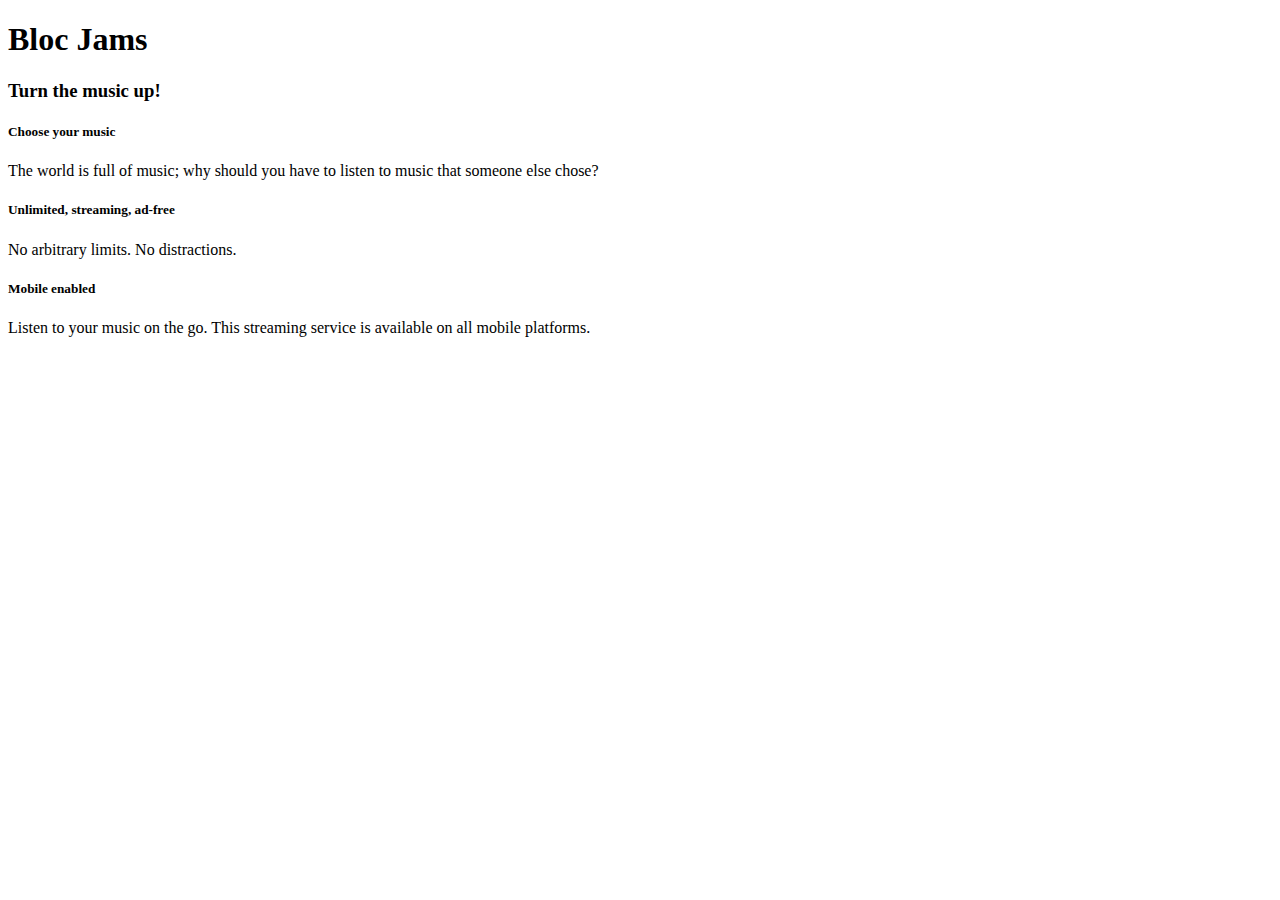
==== index.html @ 3ea53e03 "Checkpoint-2-basic-html: completed" ====
<!DOCTYPE html>
<html>
    <head></head>
        <title>Bloc Jams</title>
    <body>
        <div> <!-- navigation bar -->
        </div>
        <div> <!-- hero content -->
            <h1>Bloc Jams</h1>
            <h3>Turn the music up!</h3>
        </div>
        <div> <!-- selling points -->
            <h5>Choose your music</h5>
            <p>The world is full of music; why should you have to listen to music that someone else chose?</p>
        </div>
        <div>
            <h5>Unlimited, streaming, ad-free</h5>
            <p>
                No arbitrary limits. No distractions.
            </p>
        </div>
        <div>
            <h5>Mobile enabled</h5>
            <p>
                Listen to your music on the go. This streaming service is available on all mobile platforms.
            </p>
        </div>
    </body>
</html>
<html
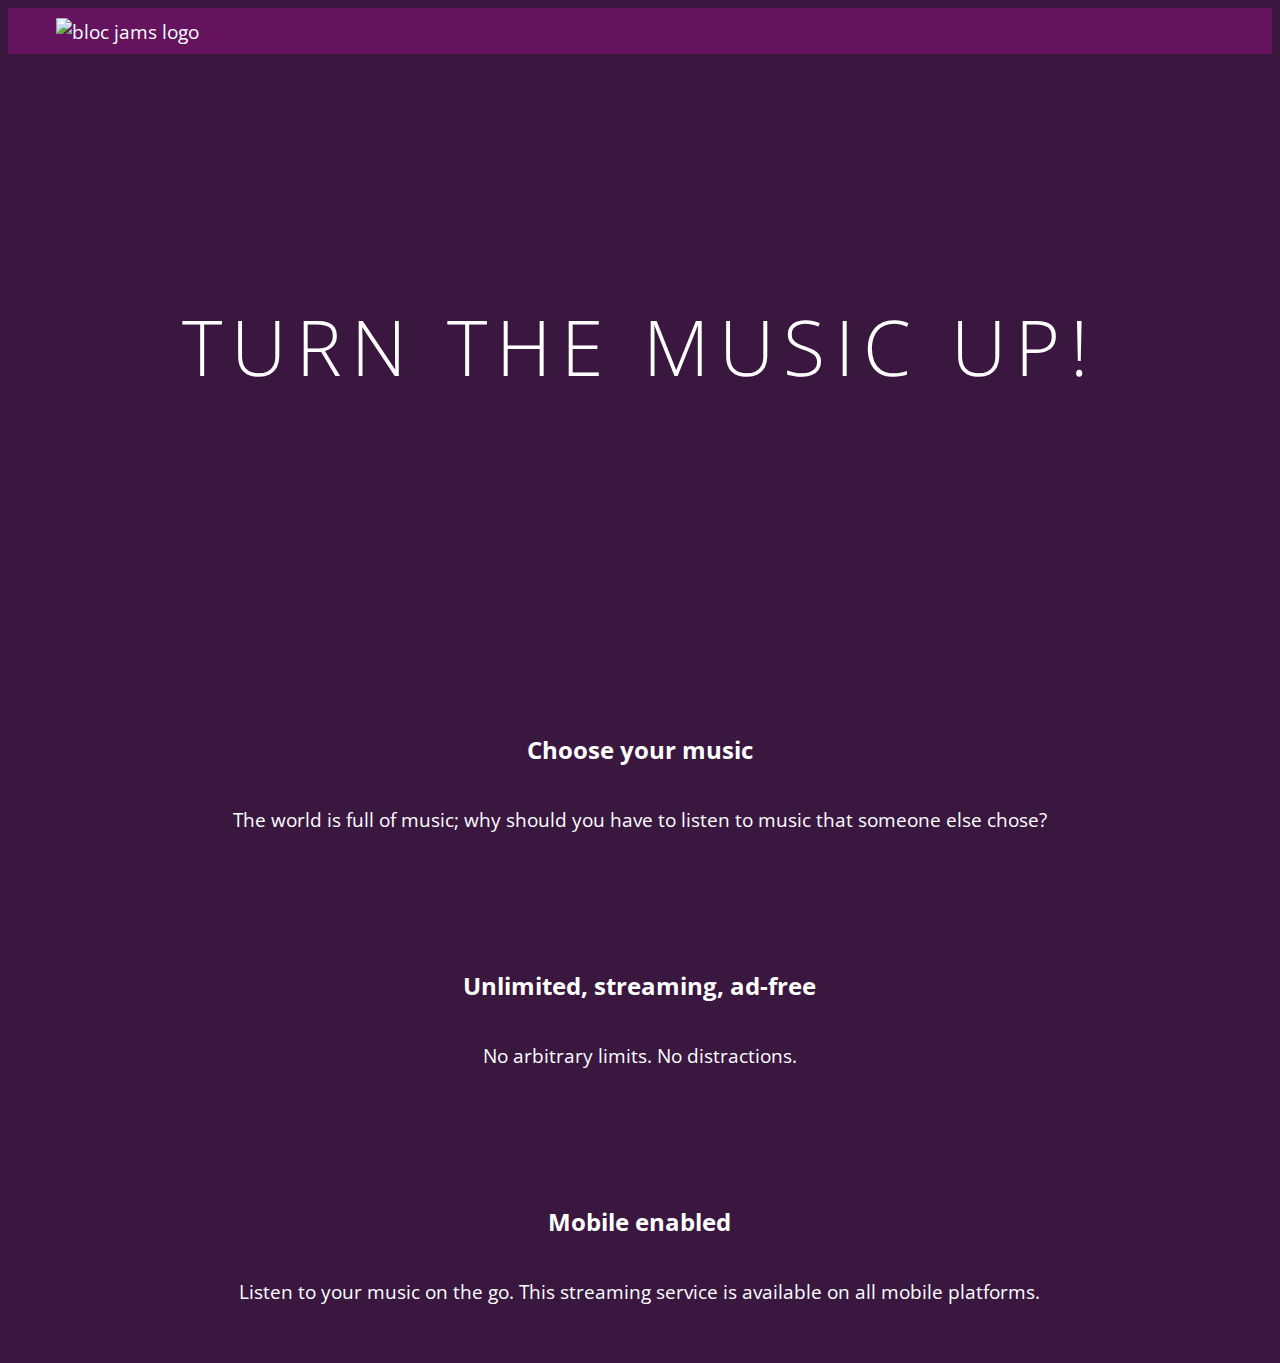
==== commit c8a0f34c: "Checkpoint-7-Responsiveness: completed" ====
--- a/index.html
+++ b/index.html
@@ -1,30 +1,37 @@
 <!DOCTYPE html>
 <html>
-    <head></head>
+    <head>
         <title>Bloc Jams</title>
-    <body>
-        <div> <!-- navigation bar -->
-        </div>
-        <div> <!-- hero content -->
-            <h1>Bloc Jams</h1>
-            <h3>Turn the music up!</h3>
-        </div>
-        <div> <!-- selling points -->
-            <h5>Choose your music</h5>
-            <p>The world is full of music; why should you have to listen to music that someone else chose?</p>
-        </div>
-        <div>
-            <h5>Unlimited, streaming, ad-free</h5>
-            <p>
-                No arbitrary limits. No distractions.
-            </p>
-        </div>
-        <div>
-            <h5>Mobile enabled</h5>
-            <p>
-                Listen to your music on the go. This streaming service is available on all mobile platforms.
-            </p>
-        </div>
+        <meta name="viewport" content="width=device-width, initial-scale=1">
+        <link rel="stylesheet" type="text/css" href="https://fonts.googleapis.com/css?family=Open+Sans:400,800,600,700,300">
+        <link rel="stylesheet" type="text/css" href="https://code.ionicframework.com/ionicons/2.0.1/css/ionicons.min.css">
+        <link rel="stylesheet" type="text/css" href="styles/normalize.css">
+        <link rel="stylesheet" type="text/css" href="styles/main.css">
+        <link rel="stylesheet" type="text/css" href="styles/landing.css">
+    </head>
+    <body class="landing">
+        <nav class="navbar"> <!-- nav bar -->
+            <img src="assets/images/bloc_jams_logo.png" alt="bloc jams logo" class="logo"/>
+        </nav>
+        <section class="hero-content"> <!-- hero content -->
+            <h1 class="hero-title">Turn the music up!</h1>
+        </section>
+        <section class="selling-points container"> <!-- selling points -->
+            <div class="point column third">
+                <span class="ion-music-note"></span>
+                <h5 class="point-title">Choose your music</h5>
+                <p class="point-description">The world is full of music; why should you have to listen to music that someone else chose?</p>
+            </div>
+            <div class="point column third">
+                <span class="ion-radio-waves"></span>
+                <h5 class="point-title">Unlimited, streaming, ad-free</h5>
+                <p class="point-description">No arbitrary limits. No distractions.</p>
+            </div>
+            <div class="point column third">
+                <span class="ion-iphone"></span>
+                <h5 class="point-title">Mobile enabled</h5>
+                <p class="point-description">Listen to your music on the go. This streaming service is available on all mobile platforms.</p>
+            </div>
+        </section>
     </body>
 </html>
-<html
--- a/styles/main.css
+++ b/styles/main.css
@@ -0,0 +1,41 @@
+*, *::before, *::after {
+    -moz-box-sizing: border-box;
+    -webkit-box-sizing: border-box;
+    box-sizing: border-box;
+}
+
+html {
+    height: 100%; /* makes sure our HTML takes up 100% of the browser window */
+    font-size: 100%;
+}
+
+body {
+    font-family: 'Open Sans'; /* sets our font to the "Open Sans" typeface */
+    color: white;             /* sets the text color to white */
+    min-height: 100%;         /* says the height of the body must be, at minimum, 100% of the window */
+}
+
+ .navbar {
+     padding: 0.5rem;
+     background-color: rgb(101,18,95);
+ }
+
+ .navbar .logo {
+     position: relative; /* positioning will be explained in a resource */
+     left: 2rem;
+ }
+
+ .container {
+     margin: 0 auto;
+     max-width: 64rem;
+ }
+
+ /* Medium and small screens (640px) */
+@media (min-width: 640px) {
+  html { font-size: 112%; }
+}
+
+/* Large screens (1024px) */
+@media (min-width: 1024px) {
+  html { font-size: 120%; }
+}
--- a/styles/landing.css
+++ b/styles/landing.css
@@ -0,0 +1,48 @@
+body.landing {
+     background-color: rgb(58,23,63);
+ }
+
+ .hero-content {
+     position: relative;
+     min-height: 600px;
+     background-image: url(../assets/images/bloc_jams_bg.jpg);
+     background-repeat: no-repeat;
+     background-position: center center;
+     background-size: cover;
+ }
+
+ .hero-content .hero-title {
+     position: absolute;
+     top: 40%;
+     -webkit-transform: translateY(-50%);
+     -moz-transform: translateY(-50%);
+     transform: translateY(-50%);
+     width: 100%;
+     text-align: center;
+     font-size: 4rem;
+     font-weight: 300;
+     text-transform: uppercase;
+     letter-spacing: 0.5rem;
+     text-shadow: 1px 1px 0px rgb(58,23,63);
+ }
+
+ .selling-points {
+     position: relative;
+ }
+
+ .point {
+     position: relative;
+     padding: 2rem;
+     text-align: center;
+ }
+
+ .point .point-title {
+     font-size: 1.25rem;
+ }
+
+ .ion-music-note,
+ .ion-radio-waves,
+ .ion-iphone {
+     color: rgb(233,50,117);
+     font-size: 5rem;
+ }
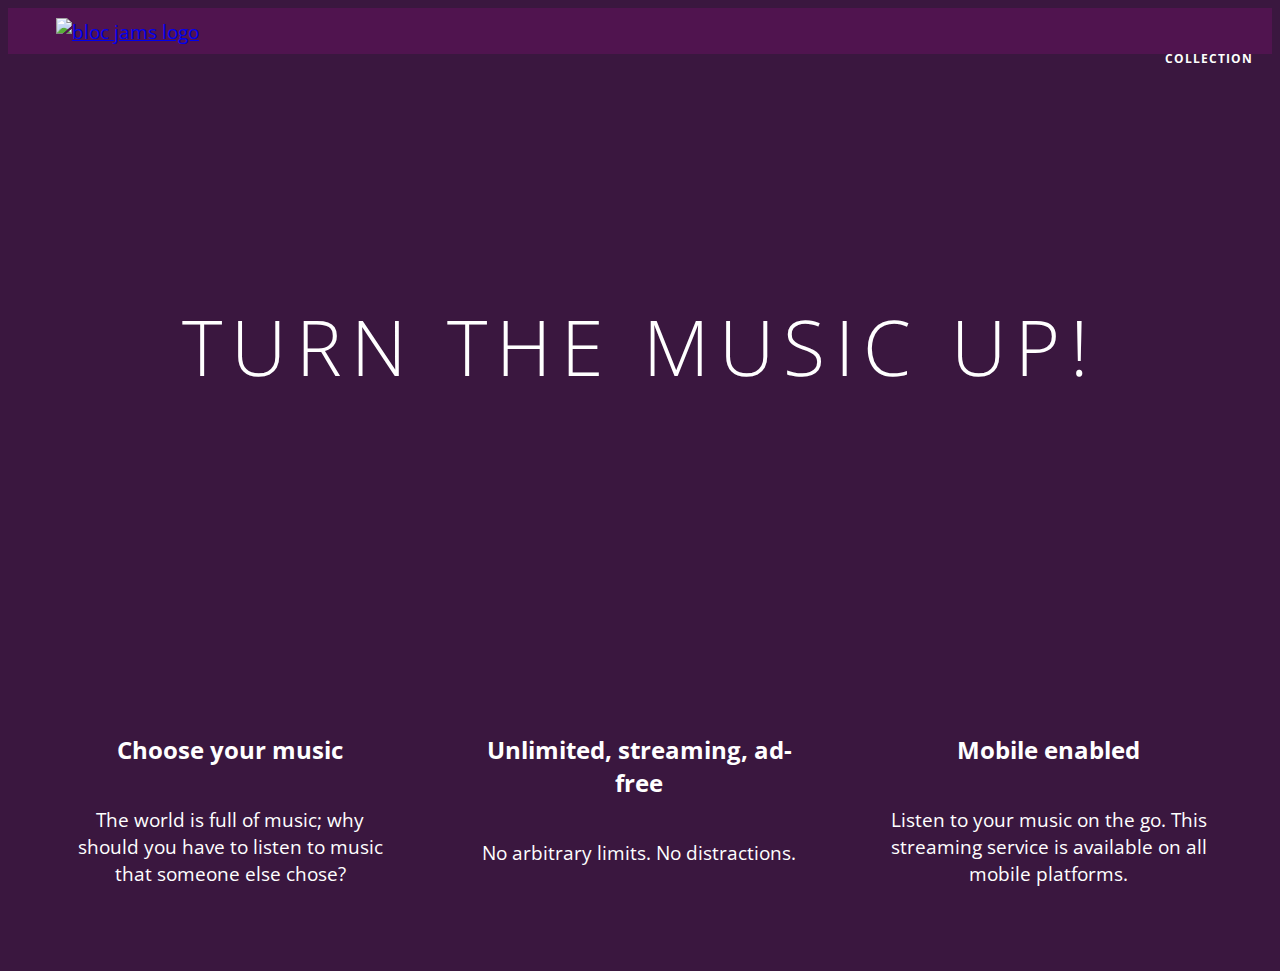
==== commit 6535c935: "checkpoint 22: completed" ====
--- a/index.html
+++ b/index.html
@@ -11,12 +11,17 @@
     </head>
     <body class="landing">
         <nav class="navbar"> <!-- nav bar -->
-            <img src="assets/images/bloc_jams_logo.png" alt="bloc jams logo" class="logo"/>
+            <a href="index.html" class="logo">
+                <img src="assets/images/bloc_jams_logo.png" alt="bloc jams logo">
+            </a>
+            <div class="links-container">
+                <a href="collection.html" class="navbar-link">collection</a>
+            </div>
         </nav>
         <section class="hero-content"> <!-- hero content -->
             <h1 class="hero-title">Turn the music up!</h1>
         </section>
-        <section class="selling-points container"> <!-- selling points -->
+        <section class="selling-points container clearfix"> <!-- selling points -->
             <div class="point column third">
                 <span class="ion-music-note"></span>
                 <h5 class="point-title">Choose your music</h5>
@@ -32,6 +37,7 @@
                 <h5 class="point-title">Mobile enabled</h5>
                 <p class="point-description">Listen to your music on the go. This streaming service is available on all mobile platforms.</p>
             </div>
-        </section>
+         </section>
+         <script src="scripts/landing.js"></script>
     </body>
 </html>
--- a/styles/main.css
+++ b/styles/main.css
@@ -16,14 +16,53 @@
 }
 
  .navbar {
+     position: relative;
      padding: 0.5rem;
-     background-color: rgb(101,18,95);
+     background-color: rgba(101,18,95,0.5);
+      z-index: 1;
  }
 
  .navbar .logo {
      position: relative; /* positioning will be explained in a resource */
      left: 2rem;
- }
+     cursor: pointer;  /* produces the finger-pointer icon when you hover over the logo */
+}
+
+.navbar .links-container {
+ display: table;
+ position: absolute;
+ top: 0;
+ right: 0;
+ height: 100px;
+ color: white;
+}
+
+.links-container .navbar-link {
+ display: table-cell;
+ position: relative;
+ height: 100%;
+ padding-left: 1rem;
+ padding-right: 1rem;
+ /* #3 */
+ vertical-align: middle;
+ color: white;
+ font-size: 0.625rem;
+ letter-spacing: 0.05rem;
+ font-weight: 700;
+ text-transform: uppercase;
+ /* #4 */
+ text-decoration: none;
+ cursor: pointer;
+}
+
+/* #5 */
+.links-container .navbar-link:hover {
+ color: rgb(233,50,117);
+}
+
+.links-container .navbar-link:active {
+ background-color: white;
+}
 
  .container {
      margin: 0 auto;
@@ -33,9 +72,31 @@
  /* Medium and small screens (640px) */
 @media (min-width: 640px) {
   html { font-size: 112%; }
+
+  .column {
+    float: left;
+    padding-left: 1rem;
+    padding-right: 1rem;
+}
+
+.column.full { width: 100%; }
+.column.two-thirds { width: 66.7%; }
+.column.half { width: 50%; }
+.column.third { width: 33.3%; }
+.column.fourth { width: 25%; }
+.column.flow-opposite { float: right; }
+
 }
 
 /* Large screens (1024px) */
 @media (min-width: 1024px) {
   html { font-size: 120%; }
 }
+
+.clearfix::after {
+   content: ".";
+   visibility: hidden;
+   display: block;
+   height: 0;
+   clear: both;
+}
